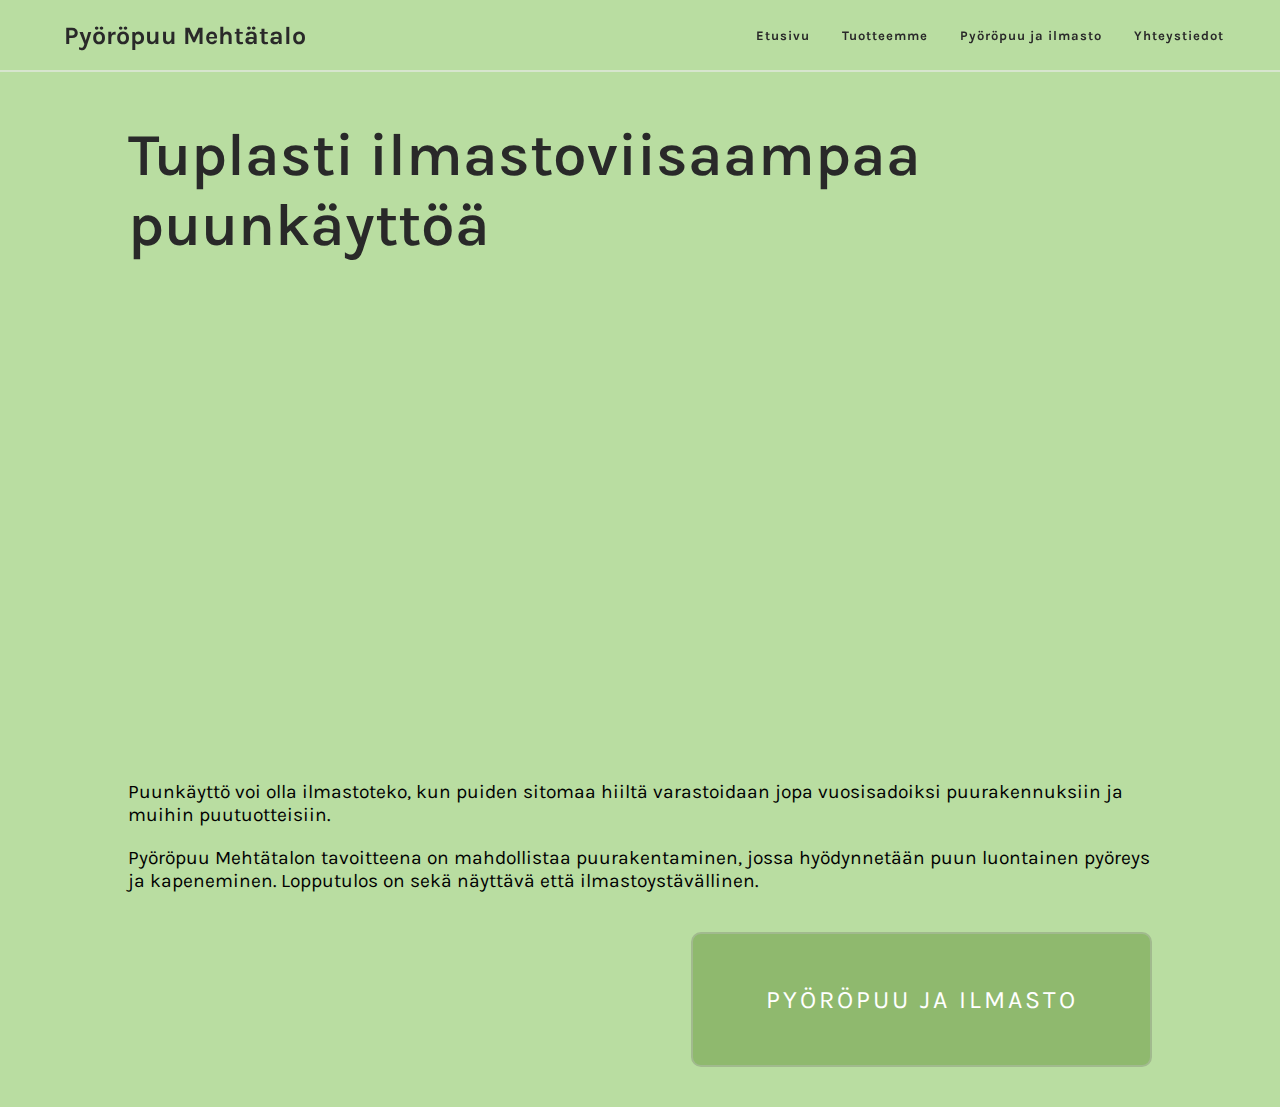
==== index/index.html @ a6a55078 "Add files via upload" ====
<!DOCTYPE html>
<html lang="en">
<head>
    <link rel="stylesheet" href="index.css">
    <meta charset="UTF-8">
    <meta name="viewport" content="width=device-width, initial-scale=1.0, minimum-scale=1">
    <title>Laurin Ysitys :)</title>
    <link rel="stylesheet" href="index.css">

    <link rel="preconnect" href="https://fonts.googleapis.com">
    <link rel="preconnect" href="https://fonts.gstatic.com" crossorigin>
    <link href="https://fonts.googleapis.com/css2?family=Alfa+Slab+One&display=swap" rel="stylesheet">
    <link href="https://fonts.googleapis.com/css2?family=Alfa+Slab+One&family=Karla:ital,wght@0,200..800;1,200..800&family=Noticia+Text:ital,wght@0,400;0,700;1,400;1,700&family=Roboto:ital,wght@0,100;0,300;0,400;0,500;0,700;0,900;1,100;1,300;1,400;1,500;1,700;1,900&display=swap" rel="stylesheet">
    
    <link rel="stylesheet" href="https://cdnjs.cloudflare.com/ajax/libs/font-awesome/6.5.1/css/all.min.css" integrity="sha512-DTOQO9RWCH3ppGqcWaEA1BIZOC6xxalwEsw9c2QQeAIftl+Vegovlnee1c9QX4TctnWMn13TZye+giMm8e2LwA==" crossorigin="anonymous" referrerpolicy="no-referrer" />
    <link rel="stylesheet" href="/global/navBar.css">
</head>
<body>

    <nav class="navbar">
        <div class="navbar-container">
            <a href="/index/index.html" class="navbar__logo">
                <h2 id="navbarLogo">Pyöröpuu Mehtätalo</h2>
            </a>
            <div class="navbar__toggle" id="mobile-menu">
                <span class="bar"></span>
                <span class="bar"></span>
                <span class="bar"></span>
            </div>
            <ul class="navbar__menu">
                <!--<li class="navbar__item">

                    <a href="" class="navbar__links">
                        Etusivu
                    </a>
                </li>
                <li class="navbar__item">
                    <a href="" class="navbar__links">
                        Tietoa Meistä
                    </a>
                </li>
                <li class="navbar__item">
                    <a href="" class="navbar__links">
                        Tuotteet
                    </a>
                </li>-->
                <li class="navbar__item">
                    <div class="navbarText">
                        <a href="/index/index.html" class="navbar__links">
                            Etusivu
                        </a>
                    </div>
                </li>
                <li class="navbar__item">
                    <div class="navbarText">
                        <a href="/Tuotteet/tuotteet.html" class="navbar__links">
                            Tuotteemme
                        </a>
                    </div>
                </li>
                <li class="navbar__item">
                    <div class="navbarText">
                        <a href="/pyöröpuu ja ilmasto/pi.html" class="navbar__links">
                            Pyöröpuu ja ilmasto
                        </a>
                    </div>
                </li>
                <li class="navbar__item">
                    <div class="navbarText">
                        <a href="/yhteystiedot/yhteystiedot.html" class="navbar__links">
                            Yhteystiedot
                        </a>
                    </div>
                </li>
                <!--<li class="navbar__btn">
                    <a href="/" class="button">
                        Kirjaudu
                    </a>
                </li>-->
                <div class="overlay"></div>
            </ul>
        </div>
    </nav>

    <!-- <div class="fillerImg">
        <div class="fillerImgCont">
            <div class="fillerImgTxt">
                <h1>MORO KAIKKI</h1>
                <p>Lorem ipsum dolor sit amet, consectetur adipisicing elit. Omnis nemo explicabo labore minima ducimus blanditiis</p>
            </div>
        </div>
    </div> -->
    
    <!-- <div class="first">
        <div class="firstCont">
            
            <div class="text">
                <div class="textCont">
                    <h1 class="hidden">
                        Tuplasti ilmastoviisaampaa 
                        puunkäyttöä 
                    </h1>  
                    <p>Puunkäyttö voi olla ilmastoteko, kun puiden sitomaa hiiltä varastoidaan jopa vuosisadoiksi puurakennuksiin ja muihin puutuotteisiin.</p>  
                    <p>Pyöröpuu Mehtätalon tavoitteena on mahdollistaa puurakentaminen, jossa hyödynnetään puun luontainen pyöreys ja kapeneminen. Lopputulos on sekä näyttävä että ilmastoystävällinen. </p>
                    <a href="/Tuotteet/tuotteet.html"><button class="btn1 hidden">Tuotteet</button></a>
                    <a href="/pyöröpuu ja ilmasto/pi.html"><button class="btn2">Pyöröpuu ja ilmasto</button></a>
                </div>
            </div>
            <div class="img">
                <div class="roundCorners">
                    <img src="/pictures/pelkkahirsi2.jpg" alt="">
                </div>
            </div>
        </div>
    </div> -->

    <div class="second">
        <div class="secondCont">
            <h1>Tuplasti ilmastoviisaampaa puunkäyttöä </h1>
            <div class="img">
                <img src="/pictures/AutotalliValmis.jpg" alt="">
            </div>
            <div class="sectionCont">
                <div class="box">
                    <p>Puunkäyttö voi olla ilmastoteko, kun puiden sitomaa hiiltä varastoidaan jopa vuosisadoiksi puurakennuksiin ja muihin puutuotteisiin.</p>  
                    <p>Pyöröpuu Mehtätalon tavoitteena on mahdollistaa puurakentaminen, jossa hyödynnetään puun luontainen pyöreys ja kapeneminen. Lopputulos on sekä näyttävä että ilmastoystävällinen. </p>
                </div>
                <a href="/Tuotteet/tuotteet.html" class="secondLink1"><button class="btn1 hidden">Tuotteet</button></a>
                <a href="/pyöröpuu ja ilmasto/pi.html"><button class="btn2">Pyöröpuu ja ilmasto</button></a>
            </div>
        </div>
    </div>

    <!-- <div class="imgs">
        <div class="img1">
            <div style="background-image: url(/pictures/pelkkahirsi2.jpg);" ></div>
        </div>
        <div class="img2">
            <div style="background-image: url(/pictures/pelkkahirsi2.jpg);"></div>
        </div>
        <div class="img3">
            <div style="background-image: url(/pictures/pelkkahirsi2.jpg);"></div>
        </div>
    </div> -->

    <!-- <div class="space">
        <div class="spaceCont">
            <div class="texts">
                <h3 class="hidden">Pyöröpuu Mehtätalon tavoitteena on mahdollistaa puurakentaminen, jossa hyödynnetään puun luontainen pyöreys ja kapeneminen. 
                    <br>
                    <br>
                    Lopputulos on sekä näyttävä että ilmastoystävällinen. 
                </h3>
                <a href="/pyöröpuu ja ilmasto/pi.html"><button class="spaceBtn">Katso lisää</button></a>
            </div>
        </div>
    </div> -->

    <!-- <div class="items">
        <div class="itemsCont">
            <div class="row">
                <div class="item hidden">
                    <a href="/">
                        <i class="fa-solid fa-tree"></i>
                    </a>
                    <h3>Puunkaato</h3>
                    <p>Tavallisesti puu kaadetaan lahovian, harvennustarpeen tai varjostuksen takia, mutta joskus kaunis piha vaatii raivaamista myös esteettisistä syistä</p>
                    <a href="/">
                        <p>Lue Lisää</p>
                    </a>
                </div>
                <div class="item hidden">
                    <a href="/">
                        <i class="fa-solid fa-tree"></i>
                    </a>
                    <h3>Puunkaato</h3>
                    <p>Tavallisesti puu kaadetaan lahovian, harvennustarpeen tai varjostuksen takia, mutta joskus kaunis piha vaatii raivaamista myös esteettisistä syistä</p>
                    <a href="/">
                        <p>Lue Lisää</p>
                    </a>
                </div>
                <div class="item hidden">
                    <a href="/">
                        <i class="fa-solid fa-tree"></i>
                    </a>
                    <h3>Puunkaato</h3>
                    <p>Tavallisesti puu kaadetaan lahovian, harvennustarpeen tai varjostuksen takia, mutta joskus kaunis piha vaatii raivaamista myös esteettisistä syistä</p>
                    <a href="/">
                        <p>Lue Lisää</p>
                    </a>
                </div>
            </div>
            <div class="row">
                <div class="item hidden">
                    <a href="/">
                        <i class="fa-solid fa-tree"></i>
                    </a>
                    <h3>Puunkaato</h3>
                    <p>Tavallisesti puu kaadetaan lahovian, harvennustarpeen tai varjostuksen takia, mutta joskus kaunis piha vaatii raivaamista myös esteettisistä syistä</p>
                    <a href="/">
                        <p>Lue Lisää</p>
                    </a>
                </div>
                <div class="item hidden">
                    <a href="/">
                        <i class="fa-solid fa-tree"></i>
                    </a>
                    <h3>Puunkaato</h3>
                    <p>Tavallisesti puu kaadetaan lahovian, harvennustarpeen tai varjostuksen takia, mutta joskus kaunis piha vaatii raivaamista myös esteettisistä syistä</p>
                    <a href="/">
                        <p>Lue Lisää</p>
                    </a>
                </div>
                <div class="item hidden">
                    <a href="/">
                        <i class="fa-solid fa-tree"></i>
                    </a>
                    <h3>Puunkaato</h3>
                    <p>Tavallisesti puu kaadetaan lahovian, harvennustarpeen tai varjostuksen takia, mutta joskus kaunis piha vaatii raivaamista myös esteettisistä syistä</p>
                    <a href="/">
                        <p>Lue Lisää</p>
                    </a>
                </div>
            </div>
        </div>
    </div>

 <div class="items">
        <div class="item hidden">
            <div class="itemImg">
                <img src="pictures/Vuori.jpg" alt="pic">
            </div>
            <div class="itemText">
                <h2>Item</h2>
                <p>Lorem ipsum dolor sit amet consectetur, adipisicing elit. Porro delectus voluptas, recusandae beatae sit cupiditate vero accusantium laboriosam, soluta repudiandae consectetur consequatur laudantium. Voluptate quaerat reiciendis maiores placeat, repellendus cum.</p>
            </div>
        </div>
        <div class="item hidden">
            <div class="itemText">
                <h2>Item</h2>
                <p>Lorem ipsum dolor sit amet consectetur, adipisicing elit. Porro delectus voluptas, recusandae beatae sit cupiditate vero accusantium laboriosam, soluta repudiandae consectetur consequatur laudantium. Voluptate quaerat reiciendis maiores placeat, repellendus cum.</p>
            </div>
            <div class="itemImg">
                <img src="pictures/Vuori.jpg" alt="pic">
            </div>
        </div>
    </div>

    <div class="slides">
        <div class="slidesCont">
            <div class="slide1">
                <div class="slideCont">
                    <div class="slideImg">
                        <img src="/pictures/metsurikuva.jpg" alt="">
                    </div>
                    <div class="slideText">
                        <h1>Luonnollisesti asiantuntevaa metsäpalvelua</h1>
                        <p>Puistometsäpalvelu Oldenburg Oy on vuonna 1994 perustettu pääkaupunkiseudulla ja Etelä-Suomen alueella toimiva yritys, joka hallitsee luonnonhoidon kaikki osa-alueet ilman konsultin tai toteuttajan välisiä katkoksia. Henkilöstöltämme löytyy laajaa asiantuntemusta niin puuston kuin laitteistonkin suhteen, ja teemme työmme tehokkaasti, ammattitaitoisesti ja luontoarvoja kunnioittaen. Tavoitteenamme on, että luonnon vaatiessa hoitoa olemme mukana on jo arviointi- ja suunnitteluvaiheessa.</p>
                        <br>
                        <p>Puistometsäpalvelu Oldenburg Oy on palkittu keväällä 2017 Einarin palkinnolla, jonka Ponsse Oyj:n perustajan mukaan nimetty Einari Vidgrénin säätiö jakaa vuosittain pitkäjänteisestä ja ammattitaitoisesta työstä vaativalla puunkorjuualalla.</p>
                    </div>
                </div>
            </div>
            <div class="slide2">
                <div class="slideCont">
                    <div class="slideText">
                        <h1>Puunkaato, tonttihakkuu ja metsuripalvelut</h1>
                        <p>Palveluihimme kuuluu turvallinen ja ammattitaitoinen puunkaato, tonttihakkuut sekä muut yleiset metsuripalvelut yksityisille kotitalouksille, yrityksille, yhteisöille sekä kunnille. Pitkän linjan asiantuntemuksella sekä pihapuiden kaato että puuston hoito onnistuvat takuuvarmasti.</p>
                        <br>
                        <p>Tarjoamme asiantuntevaa palvelua metsänomistajille ja osaamme neuvoa, kuinka metsistä tulisi huolehtia tuottavuuden parantamiseksi. Vastaamme myös puistometsien ja viheralueiden hoidosta maisemanäkökohdat ja viihtyvyyden huomioon ottaen.</p>
                        <br>
                        <p>Koulutus, kokemus, monipuolinen ammattitaito ja luova näkemys ovat kauniista piha- ja puistoympäristöstä huolehtimisen avaimia. Laadukas lopputulos syntyy vuosien kokemuksella ja tehokkaalla kalustolla, johon kuuluvat nykyaikaiset kotimaiset kuorma-autot ja metsäkoneet.</p>
                    </div>
                    <div class="slideImg">
                        <img src="/pictures/metsurikuva.jpg" alt="">
                    </div>
                </div>
            </div>
            <div class="slide3">
                <div class="slideCont">
                    <div class="slideImg">
                        <img src="/pictures/metsurikuva.jpg" alt="">
                    </div>
                    <div class="slideText">
                        <h1>Joustavasti asiakkaan ehdoilla</h1>
                        <p>Etenemme työssämme ilmaisesta alkuarvioinnista aina kohteen siivoamiseen asti asiakkaan aikataulun mukaisesti, jotta palvelu on tasoltaan ja lopputulokseltaan asiakkaan tavoitteita ja toiveita vastaavaa. Voit olla huoletta, sillä yrityksemme kattavat vakuutukset turvaavat työntekijän lisäksi myös asiakkaan ja tämän omaisuuden. Kannamme vastuumme tilaajaa, luontoa ja yhteiskuntaa kohtaan, mikä merkitsee turvallista yhteistyötä ympäristön parhaaksi.</p>
                    </div>                 
                </div>
            </div>
        </div>
    </div>


    Footer
    <div class="footer__container">
        <div class="footer__links">
            <div class="footer__link--wrapper">
                <div class="footer__link--items">
                    <h2>About us</h2>
                    <a href="/">How it works</a>
                    <a href="/">Testimonials</a>
                    <a href="/">Careers</a>
                    <a href="/">Investments</a>
                    <a href="/">Terms of service</a>
                </div>
            </div>
            <div class="footer__link--wrapper">
                <div class="footer__link--items">
                    <h2>Contact Us</h2>
                    <a href="/">Contact</a>
                    <a href="/">Support</a>
                    <a href="/">Destinations</a>
                    <a href="/">Sponsorships</a>
                </div>
            </div>
            <div class="footer__link--wrapper">    
                <div class="footer__link--items">
                    <h2>Videos</h2>
                    <a href="/">Submit Video</a>
                    <a href="/">Ambassadors</a>
                    <a href="/">Agency</a>
                    <a href="/">Influencer</a>
                </div>
            </div>
            <div class="footer__link--wrapper">
                <div class="footer__link--items">
                    <h2>Social Media</h2>
                    <a href="/">Instagram</a>
                    <a href="/">Facebook</a>
                    <a href="/">Youtube</a>
                    <a href="/">Twitter</a>
                </div>
            </div>
        </div>
        <div class="social__media">
            <div class="social__media--wrap">
                <div class="footer__logo">
                    <a href="/" id="footer__logo">
                        <img id="footer__logo--image" src="/pictures/Nimetön.png" alt="svg logo :)">
                    </a>
                </div>
                <p class="website__rights">© Lieska NY 2023. All rights reserved</p>
                <div class="social__icons">
                    <a href="/" class="social__icon--link" target="_blank">
                        <i class="fab fa-facebook"></i>
                    </a>
                    <a href="/" class="social__icon--link" target="_blank">
                        <i class="fab fa-twitter"></i>
                    </a>
                    <a href="/" class="social__icon--link" target="_blank">
                        <i class="fab fa-instagram"></i>
                    </a>
                    <a href="/" class="social__icon--link" target="_blank">
                        <i class="fab fa-youtube"></i>
                    </a>
                </div>
            </div>
        </div>
    </div> -->

    <script src="index.js"></script>
</body>
</html>
---- index/index.css ----
*{
    box-sizing: border-box;
    margin: 0;
    padding: 0;
    font-family: 'open sans', Helvetica, Arial, sans-serif;

    overflow-y:initial;
}

/* https://coolors.co/272727-4c404f-9bc995-157a6e-57c4e5 */

/* https://coolors.co/272727-eb5e28-53dd6c-ffffff-57c4e5 parempi*/

/* https://coolors.co/323b2d-80986c-a1ba8e-e1e1e1-ffffff nykyinen */

/*kopioi metsuri nettisivu !!!!!!!!!!!!!!!!!!! */

/*#region HIDDEN AND SHOW  */

.hidden{
    opacity: 0;
    transform: translateX(-10%);
    filter: blur(5px);
    transition: opacity 0.3s, transform 0.3s, filter 0.5s;
}
.show{
    opacity: 1;
    transform: translateX(0px);
    filter: blur(0px);
}
/* #endregion */

body{
    overflow-x: hidden;
    overflow-x: clip !important;    
    background-color: #b9dda1;
}

.overlay{
    width: 100vw;
    height: 100%;
    position: absolute;
    z-index: 100;
    background-color: #000000;
    color: #333333;
    top: 0;
    left: -100vw;
    opacity: 0;
    visibility: hidden;
    transition: all 1s ease;
    display: flex;

    padding-top: 200px;

    cursor: pointer;

    display: none;
}

.overlay-is-active{
    opacity: 0.3;
    visibility: visible;

    display: block;
}


/*#region FIRST*/	

.first{
    z-index: 1;
    background-color: #eeeeee;
}

.firstCont{


    margin-top: 70px;
    display: flex;
    height: calc(100vh - 70px);
}

/* .firstCont::after{
    content: "";
    width:80vw;
    height: 70vh;
    border-bottom-right-radius: 50% 100%;
    background-color: #e8e8e8;
    position: absolute;
    z-index: 1;
    background-image: url("/pictures/GIMPtree.png");
    background-repeat: repeat;
    background-size: 130px;
} */

.firstCont .text{
    display: flex;
    z-index: 2;
    width: 50%;
    height: 100%;
    max-width: 60%;
    padding-right:  50px;
}

.textCont{
    width: fit-content; 
    height: fit-content;
    margin: auto;
    max-width: 90%;
}

.textCont h1{

    font-weight: 600;
    font-style: normal;
    font-size: 45px;

    text-decoration: none;

    font-family: "Karla", serif;


    color: #292929;
}

.textCont p{
    max-width: 530px;
    color: #000000;
    text-align: left;
    margin: 20px 0;
    line-height: 23px;
    font-family: "Karla", serif;

    font-size: large;
}

.img{
    width: 50%;
    display: flex;
    z-index: 3;
    margin: auto 0;
    margin-right: 20px;
}

.roundCorners{
    width: 90%;
    margin:  auto;
    border-radius: 10px;
    overflow: hidden;
}

.img img{
    width: 100%;
}

.firstCont .text .textCont button{  
    width: 240px;
    border-radius: 100px;
    font-size: 10px;
    font-weight: bold;
    letter-spacing: 1px;
    text-transform: uppercase;
    display: inline-block;
    text-decoration: none;
    margin: 20px 5px;
    transition: all 0.2s ease;
}

.firstCont .text .textCont button:hover{
    transform: translateY(-10px);
}

.btn1{
    background-color: #a1ba8e;
    color: #ffffff;
    border: transparent;
    padding: 14px 26px;
    border-radius: 40px;
}

.btn2{
    background-color: transparent;
    color: #80986c;
    border: #a1ba8e solid 2px;
    padding: 14px 26px;
    border-radius: 40px;
    margin-top: 20px;
}

.secondCont{
    height: fit-content;
    width: 100%;
}

.secondImgs{
    display: flex;
    height: 140vh;
    margin-bottom: 100px;
    position: relative;
}

.secondImg1, .secondImg2, .secondImg3{
    width: 40%;
    height: 70%;
    background-size: 10;
    background-position: center center;
    position: absolute;
    top: 40%;
}

.secondImg1{
    background-image: url("/pictures/pitkospuu2.jpg");
    transform: translateY(-50%);
    left: 10%;
}

.secondImg2{
    background-image: url("/pictures/pitkospuu4.jpg");
    left: 50%;
    transform: translate( -50%, -50%);
    z-index: 3;
}

.secondImg3{
    background-image: url("/pictures/tuppilauta35mm.jpg");
    transform: translateY(-50%);
    right: 10%;
}



@media(max-width:1200px){
    .textCont h1{
        font-size: 55px;
    }
}

@media (max-width: 960px) {

    .first{
        margin-top: 70px;
    }

    .firstCont{
        height: calc(100vh-70px);
        background-position-y: 50% 0%;
        background-position-x: auto;
        margin-top: 0;
    }

    .firstCont .text .textCont{
    }

    .textCont h1{
        font-size: 50px;
    }
}

@media (max-width: 1100px){

    .firstCont .text{
        text-align: center;
    }
    .textCont h1{
        font-size: 40px;
    }

    .text p{
        text-align: center;
        margin: 20px auto;
    }

    .firstCont{
        flex-direction: column;
    }

    
    .firstCont .text{
        padding: 0px 10px;
        margin: 3vw;
        width: 100%;
        height: fit-content;
        text-align: center;
        margin-bottom: 40px;
        max-width: 100%;
    }

    .img{
        width: 100%;
    }

    .roundCorners{
        width: 70%;
        margin: auto;
    }

    .textCont{
        margin: 0;
    }
    
    .textCont h1{
        font-size: 60px;
        margin-bottom: 10px;
        margin-top: 20px;
        line-height: 60px;
    }
    
    .firstCont .text .textCont p{
        font-size: 15px;
        text-align: center;
        line-height: 25px;
    }
}

@media (max-width: 700px){
    .firstCont .text .textCont p{
        font-size: 16px;
        overflow-wrap: normal;
    }
    .firstCont .text {padding: 0px 20px;}



}

@media (max-width: 620px){
    .firstCont{
        flex-direction: column;
    }

    .firstCont::after{
        border-radius: 0;
        width: 100vw;
        height: 100%;
    }
    
    .firstCont .text{
        padding: 0px 10px;
        margin: 3vw;
        width: 100%;
        height: fit-content;
        text-align: center;
    }

    .img{
        width: 100%;
    }

    .textCont{
        margin: 0;
    }
    
    .textCont h1{
        font-size: 40px;
        margin-bottom: 10px;
        margin-top: 20px;
    }
    
    .firstCont .text .textCont p{
        font-size: 15px;
        text-align: center;
    }
}

@media (max-width: 440px){
    .textCont h1{
        font-size: 40px;
        word-wrap: break-word;
    }
}

/* @media (min-width: 1330px){
    .firstCont .text{
        padding-left: 20%;
    }
} */

/*#endregion*/

.second{
    margin-top: 120px;
}

.secondCont{
    width: 80%;
    margin: auto;
}


.secondCont h1{
    font-weight: 600;
    font-style: normal;
    font-size: 60px;

    text-decoration: none;

    font-family: "Karla", serif;

    color: #292929;

    margin: 30px 0;
}

.img img{
    display: none;
}

.img{
    background-image:  url("/pictures/AutotalliValmis.jpg");
    width: 100%;
    height: 50vh;
    background-size: cover;
    background-position: 50% 60%;
    border-radius: 10px;
}
    
.sectionCont{
    display: flex;
    align-items: center;
    justify-content: space-between;

    margin: 20px 0;
}

.sectionCont .btn1, .sectionCont .btn2{
    width: 100%;
    height: 15vh;
    border-radius: 10px;
    font-family: "Karla", serif;

    font-size: 25px;

    letter-spacing: 3px;

    text-transform: uppercase;

    cursor: pointer;

    max-width: inherit;

    margin: 0;
}

.sectionCont .btn2, .sectionCont .btn1{
    color: #fff;
    background-color: #8fb96e;
}

.sectionCont a{
    width: 100%;
    max-width: 600px;
    margin: 40px unset;
}

.secondLink1{
    margin-right: 30px;
}

.box{
    min-width: 600px;
}

.box p{
    max-width: 530px;
    color: #000000;
    text-align: left;
    margin: 20px 0;
    line-height: 23px;
    font-family: "Karla", serif;

    font-size: larger;
}

@media screen and (max-width: 1380px){
    .sectionCont{
        flex-wrap: wrap;
        justify-content: space-between;
    }

    .sectionCont .btn1, .sectionCont .btn2{
        width: 100%;
    }

    .box{
        width: 100%;
        justify-content: center;
    }

    .box p{
        width: 80vw;
        max-width: none;
    }

    .sectionCont a{
        margin: 20px 0;
        width: 45%;
    }

    .sectionCont {
        text-align: center;
    }
}

@media (max-width: 700px){
    .sectionCont{
        flex-wrap: wrap;
        justify-content: space-around;
    }

    .box{
        width: 100%;
        justify-content: center;
    }

    .box p{
        width: 80vw;
        max-width: none;
    }

    .sectionCont a{
        width: 100%;
    }

    .sectionCont {
        text-align: center;
    }
}

@media (max-width: 520px){
    .secondCont h1{
        font-size: 30px;
    }
}

/* #region FILLERIMG */

.fillerImg{
    position: fixed;
    z-index: -1;
    width: 100%;
    height: 100vh;
    display: flex;
}

.fillerImgCont{
    background-image: url(/pictures/AutotalliValmis.jpg);
    background-size: cover;
    height: 100%;
    width: 100%;
    background-position: 50% 100%;
}

.fillerImgTxt{
    position: absolute;
    display: flex;
    flex-direction: column;
    top: 50%;
    left: 50%;
    transform: translate(-50%, -50%);

}

.fillerImgTxt h1{
    font-size: 70px;

    text-align: center;

    font-family: 'roboto', Helvetica, Arial, sans-serif;
    font-weight: 500;
    font-style: bold;
    margin-bottom: 15px;
    margin-top: 40px;


    color: #a1ba8e;

    text-shadow: 0px 0px 10px #000000;

}

.fillerImgTxt p{
    font-size: large;
    color: #000;
    text-shadow: 0px 0px 10px #000000;

    border: #a1ba8e 3px solid;
    border-radius: 20px;
    margin: 20px;
    padding: 20px;
    box-shadow: #aeaeae 0 0 8px;
    background-image: linear-gradient(to right bottom, #fff 0%, #ffffff 100%);
}

/* #endregion */

/* #region SPACEEE */

.space{
    height: calc(100vh - 70px);
    display: flex;

    background-color: #a1ba8e;
}

.spaceCont{
    display: flex;
    align-items: center;
    text-align: center;
    margin: 0 10rem;
}

.spaceCont h3{
    font-family: "Karla", serif;
    font-weight: lighter;
    font-style: bold;


    color: #ffffff;

    font-size: 1.7em;
    margin-block-start: 1em;
    margin-block-end: 1em;
    margin-inline-start: 0px;
    margin-inline-end: 0px;
}

.spaceBtn{
    background-color: #ffffff;
    color: #80986c;
    border: transparent;
    padding: 10px 20px;
    border-radius: 40px;
    cursor: pointer;
}

.spaceBtn:hover{
    transform: translateY(-10px);
    transition: 0.2s ease;
}

@media (max-width: 650px){
  
}

@media (max-width: 450px){
    .spaceCont{margin: 0 1.75rem;}
}

@media (max-width: 350px){
    .spaceCont{margin: 0 0.25rem;}
}


/* #endregion */

/* #region ITEMS */

.items{
    height: fit-content;
}

.itemsCont{
    display: block;
    justify-content: space-between;
    margin: auto;
    width: 90%;
}

.row{
    display: flex;
}

.item{
    margin: 40px;
    height: 320px;
    text-align: center;
    border-radius: 49px;
    background: #ffffff;
    
    transition: all 0.3s ease;
}

.item:hover{
    box-shadow:  6px 6px 2px #b3b3b3,
                -6px -6px 10px #ebebeb;
    transition: 0.3s ease;
}

.item i{
    font-size: 50px;
    margin-top: 30px;
    color: #80986c;
}

.item h3{
    margin: 20px 0;
}

.item p{
    padding: 0 20px;
}

@media (max-width: 1000px){

    .item{
        margin-left: 15px;
        margin-right: 15px;
        margin-top: 40px;
        margin-bottom: 40px;
    }

    .item i{
        margin-top: 10px;
    }

    .item h3{
        margin: 10px 0;
    }

    .item p{
        padding: 0 10px;
    }
}

@media (max-width: 800px){

    .row{
        display: block;
    }

    .item{
        width: 100%;
        height: 300px;
        margin: auto;
        margin-bottom: 30px;
        margin-top: 30px;
    }

    .item i{
        margin-top: 20px;
        font-size: 70px;
    }

    .item h3{
        margin-bottom: 20px;
        font-size: 30px;
    }

    .item p{
        padding: 0 10px;
        margin: 10px 0;
    }
}

/* #endregion */


/*#region  FAKE ITEMS */


/* .item{
    display: flex;
    height: 220px;
    justify-content: center;
    align-items: center;
}

.itemImg{
    width: 50%;
    margin: 0 40px;
    text-align: center;
    height: inherit;
    display: flex;
    align-items: center;
}

.itemImg img{
    border-radius: 10px;
    display: block;
    width: 100%;
    margin: auto;
}

.itemText{
    width: 50%;
    margin: 0 40px;
}

.itemText h2{
    font-family: "Alfa Slab One", serif;
    font-weight: 400;
    font-style: normal;
    font-size: 25px;
}



@media (max-width: 700px){
    .itemImg img{
        margin: 0 0;
        margin: auto;
        padding: 0;
    }

    .itemText p{
        font-size: 2%;
    }

    .itemText{
        margin: 0 10px;
    }
} */


/*#endregion*/

/* #region SLIDES   */

.slide1{
    background-color: #323b2d;
}

.slide2{
    background-color: #80986c;
}

.slide3{
    background-color: #a1ba8e;
}

.slide1, .slide2, .slide3{
    height: fit-content;
}

.slideCont{
    display: flex;
    height: inherit;
    width: 80%;
    margin: auto;
}

.slideText{
    width: 40%;
    color: #ffffff;
    margin: 60px;
}

.slideText h1{

    font-family: 'roboto', Helvetica, Arial, sans-serif;
    font-weight: lighter;

    margin-bottom: 10px;
}

.slideText p{
    font-weight: light;
    font-size: small;

}

.slideImg{
    width: 50%;
    margin: 20px 40px;
    display: flex;
    align-items: center;
}

.slideImg img{
    width: 90%;
}

@media (max-width: 1000px){
    .slideImg img{
        width: 100%;
    }

    .slideImg{
        margin: 20px auto;
    }

    .slideText{
        margin: 60px auto;
    }
}

@media (max-width: 720px){
    .slideImg{
        visibility: hidden;
        position: absolute;
    }

    .slideText{
        width: 70%;
    }
}


/* #endregion */


/* #region Footer */
.footer__container {
    background-color: #ffffff;
    padding-right: 5rem 0;
    display: flex;
    flex-direction: column;
    justify-content: center;
    align-items: center;
    width: 100%;
}

#footer__logo {
    display: flex;
    justify-content: center;
    color: #fff;
    cursor: pointer;
    text-decoration: none;
    font-size: 2rem;
    margin: 40px 0;
}

#footer__logo--image {
    width: 20%;
}

.footer__links {
    display: flex;
    flex-wrap: wrap;
    justify-content: center;
}

.footer__link--wrapper {
    display: flex;
    margin: 5px;
    width: 156px;
}

.footer__link--items {
    display: flex;
    flex-direction: column;
    align-items: flex-start;
    margin: 16px;
    text-align: left;
    width: 160px;
    box-sizing: border-box;
}
.footer__link--items h2 {
    margin-bottom: 16px;
}

.footer__link--items > h2 {
    color: #80986c;
    font-family: 'roboto', Helvetica, Arial, sans-serif;
    font-weight: normal;
}

.footer__link--items a {
    color: #323b2d;
    text-decoration: none;
    margin-bottom: 0.5rem;
}

.footer__link--items a:hover {
    color: #b9b9b9;
    transition: 0.3s ease-out;
}

/*Social Icons*/

.social__icon--link {
    color: #000000;
    font-size: 24px;
}

.social__media {
    max-width: 1000px;
    width: 100%;
    justify-content: center;
}

.social__media--wrap {
    display: flex;
    justify-content: center;
    align-items: center;
    width: 90%;
    max-width: 1000px;
    margin: 40px auto 0 auto;
    flex-wrap: wrap;
}

.social__icons {
    display: flex;
    justify-content: space-between;
    align-items: center;
    width: 240px;
    padding-bottom: 10px;
}

.social__logo {
    color: #fff;
    justify-self: flex-start;
    margin-left: 20px;
    cursor: pointer;
    text-decoration: none;
    font-size: 2rem;
    display: flex;
    align-items: center;
    margin-bottom: 16px;
}

.website__rights {
    color: #000000;
    padding: 0 40px;
}

@media screen and (max-width: 820px) {
    .footer__links {
        padding-top: 2rem;
    }

    #footer__logo {
        margin-bottom: 2rem;
    }

    .website__rights {
        margin-bottom: 2rem;
    }

    .footer__link--wrapper {
        flex-direction: column;
    }

    .social__media--wrap {
        flex-direction: column;
    }
}

@media screen and (max-width: 480px){
    .footer__link--items {
        margin: 0;
        padding-right: 10px;
        width: 100%;

    }
}

/*#endregion*/
---- index/index.css ----
*{
    box-sizing: border-box;
    margin: 0;
    padding: 0;
    font-family: 'open sans', Helvetica, Arial, sans-serif;

    overflow-y:initial;
}

/* https://coolors.co/272727-4c404f-9bc995-157a6e-57c4e5 */

/* https://coolors.co/272727-eb5e28-53dd6c-ffffff-57c4e5 parempi*/

/* https://coolors.co/323b2d-80986c-a1ba8e-e1e1e1-ffffff nykyinen */

/*kopioi metsuri nettisivu !!!!!!!!!!!!!!!!!!! */

/*#region HIDDEN AND SHOW  */

.hidden{
    opacity: 0;
    transform: translateX(-10%);
    filter: blur(5px);
    transition: opacity 0.3s, transform 0.3s, filter 0.5s;
}
.show{
    opacity: 1;
    transform: translateX(0px);
    filter: blur(0px);
}
/* #endregion */

body{
    overflow-x: hidden;
    overflow-x: clip !important;    
    background-color: #b9dda1;
}

.overlay{
    width: 100vw;
    height: 100%;
    position: absolute;
    z-index: 100;
    background-color: #000000;
    color: #333333;
    top: 0;
    left: -100vw;
    opacity: 0;
    visibility: hidden;
    transition: all 1s ease;
    display: flex;

    padding-top: 200px;

    cursor: pointer;

    display: none;
}

.overlay-is-active{
    opacity: 0.3;
    visibility: visible;

    display: block;
}


/*#region FIRST*/	

.first{
    z-index: 1;
    background-color: #eeeeee;
}

.firstCont{


    margin-top: 70px;
    display: flex;
    height: calc(100vh - 70px);
}

/* .firstCont::after{
    content: "";
    width:80vw;
    height: 70vh;
    border-bottom-right-radius: 50% 100%;
    background-color: #e8e8e8;
    position: absolute;
    z-index: 1;
    background-image: url("/pictures/GIMPtree.png");
    background-repeat: repeat;
    background-size: 130px;
} */

.firstCont .text{
    display: flex;
    z-index: 2;
    width: 50%;
    height: 100%;
    max-width: 60%;
    padding-right:  50px;
}

.textCont{
    width: fit-content; 
    height: fit-content;
    margin: auto;
    max-width: 90%;
}

.textCont h1{

    font-weight: 600;
    font-style: normal;
    font-size: 45px;

    text-decoration: none;

    font-family: "Karla", serif;


    color: #292929;
}

.textCont p{
    max-width: 530px;
    color: #000000;
    text-align: left;
    margin: 20px 0;
    line-height: 23px;
    font-family: "Karla", serif;

    font-size: large;
}

.img{
    width: 50%;
    display: flex;
    z-index: 3;
    margin: auto 0;
    margin-right: 20px;
}

.roundCorners{
    width: 90%;
    margin:  auto;
    border-radius: 10px;
    overflow: hidden;
}

.img img{
    width: 100%;
}

.firstCont .text .textCont button{  
    width: 240px;
    border-radius: 100px;
    font-size: 10px;
    font-weight: bold;
    letter-spacing: 1px;
    text-transform: uppercase;
    display: inline-block;
    text-decoration: none;
    margin: 20px 5px;
    transition: all 0.2s ease;
}

.firstCont .text .textCont button:hover{
    transform: translateY(-10px);
}

.btn1{
    background-color: #a1ba8e;
    color: #ffffff;
    border: transparent;
    padding: 14px 26px;
    border-radius: 40px;
}

.btn2{
    background-color: transparent;
    color: #80986c;
    border: #a1ba8e solid 2px;
    padding: 14px 26px;
    border-radius: 40px;
    margin-top: 20px;
}

.secondCont{
    height: fit-content;
    width: 100%;
}

.secondImgs{
    display: flex;
    height: 140vh;
    margin-bottom: 100px;
    position: relative;
}

.secondImg1, .secondImg2, .secondImg3{
    width: 40%;
    height: 70%;
    background-size: 10;
    background-position: center center;
    position: absolute;
    top: 40%;
}

.secondImg1{
    background-image: url("/pictures/pitkospuu2.jpg");
    transform: translateY(-50%);
    left: 10%;
}

.secondImg2{
    background-image: url("/pictures/pitkospuu4.jpg");
    left: 50%;
    transform: translate( -50%, -50%);
    z-index: 3;
}

.secondImg3{
    background-image: url("/pictures/tuppilauta35mm.jpg");
    transform: translateY(-50%);
    right: 10%;
}



@media(max-width:1200px){
    .textCont h1{
        font-size: 55px;
    }
}

@media (max-width: 960px) {

    .first{
        margin-top: 70px;
    }

    .firstCont{
        height: calc(100vh-70px);
        background-position-y: 50% 0%;
        background-position-x: auto;
        margin-top: 0;
    }

    .firstCont .text .textCont{
    }

    .textCont h1{
        font-size: 50px;
    }
}

@media (max-width: 1100px){

    .firstCont .text{
        text-align: center;
    }
    .textCont h1{
        font-size: 40px;
    }

    .text p{
        text-align: center;
        margin: 20px auto;
    }

    .firstCont{
        flex-direction: column;
    }

    
    .firstCont .text{
        padding: 0px 10px;
        margin: 3vw;
        width: 100%;
        height: fit-content;
        text-align: center;
        margin-bottom: 40px;
        max-width: 100%;
    }

    .img{
        width: 100%;
    }

    .roundCorners{
        width: 70%;
        margin: auto;
    }

    .textCont{
        margin: 0;
    }
    
    .textCont h1{
        font-size: 60px;
        margin-bottom: 10px;
        margin-top: 20px;
        line-height: 60px;
    }
    
    .firstCont .text .textCont p{
        font-size: 15px;
        text-align: center;
        line-height: 25px;
    }
}

@media (max-width: 700px){
    .firstCont .text .textCont p{
        font-size: 16px;
        overflow-wrap: normal;
    }
    .firstCont .text {padding: 0px 20px;}



}

@media (max-width: 620px){
    .firstCont{
        flex-direction: column;
    }

    .firstCont::after{
        border-radius: 0;
        width: 100vw;
        height: 100%;
    }
    
    .firstCont .text{
        padding: 0px 10px;
        margin: 3vw;
        width: 100%;
        height: fit-content;
        text-align: center;
    }

    .img{
        width: 100%;
    }

    .textCont{
        margin: 0;
    }
    
    .textCont h1{
        font-size: 40px;
        margin-bottom: 10px;
        margin-top: 20px;
    }
    
    .firstCont .text .textCont p{
        font-size: 15px;
        text-align: center;
    }
}

@media (max-width: 440px){
    .textCont h1{
        font-size: 40px;
        word-wrap: break-word;
    }
}

/* @media (min-width: 1330px){
    .firstCont .text{
        padding-left: 20%;
    }
} */

/*#endregion*/

.second{
    margin-top: 120px;
}

.secondCont{
    width: 80%;
    margin: auto;
}


.secondCont h1{
    font-weight: 600;
    font-style: normal;
    font-size: 60px;

    text-decoration: none;

    font-family: "Karla", serif;

    color: #292929;

    margin: 30px 0;
}

.img img{
    display: none;
}

.img{
    background-image:  url("/pictures/AutotalliValmis.jpg");
    width: 100%;
    height: 50vh;
    background-size: cover;
    background-position: 50% 60%;
    border-radius: 10px;
}
    
.sectionCont{
    display: flex;
    align-items: center;
    justify-content: space-between;

    margin: 20px 0;
}

.sectionCont .btn1, .sectionCont .btn2{
    width: 100%;
    height: 15vh;
    border-radius: 10px;
    font-family: "Karla", serif;

    font-size: 25px;

    letter-spacing: 3px;

    text-transform: uppercase;

    cursor: pointer;

    max-width: inherit;

    margin: 0;
}

.sectionCont .btn2, .sectionCont .btn1{
    color: #fff;
    background-color: #8fb96e;
}

.sectionCont a{
    width: 100%;
    max-width: 600px;
    margin: 40px unset;
}

.secondLink1{
    margin-right: 30px;
}

.box{
    min-width: 600px;
}

.box p{
    max-width: 530px;
    color: #000000;
    text-align: left;
    margin: 20px 0;
    line-height: 23px;
    font-family: "Karla", serif;

    font-size: larger;
}

@media screen and (max-width: 1380px){
    .sectionCont{
        flex-wrap: wrap;
        justify-content: space-between;
    }

    .sectionCont .btn1, .sectionCont .btn2{
        width: 100%;
    }

    .box{
        width: 100%;
        justify-content: center;
    }

    .box p{
        width: 80vw;
        max-width: none;
    }

    .sectionCont a{
        margin: 20px 0;
        width: 45%;
    }

    .sectionCont {
        text-align: center;
    }
}

@media (max-width: 700px){
    .sectionCont{
        flex-wrap: wrap;
        justify-content: space-around;
    }

    .box{
        width: 100%;
        justify-content: center;
    }

    .box p{
        width: 80vw;
        max-width: none;
    }

    .sectionCont a{
        width: 100%;
    }

    .sectionCont {
        text-align: center;
    }
}

@media (max-width: 520px){
    .secondCont h1{
        font-size: 30px;
    }
}

/* #region FILLERIMG */

.fillerImg{
    position: fixed;
    z-index: -1;
    width: 100%;
    height: 100vh;
    display: flex;
}

.fillerImgCont{
    background-image: url(/pictures/AutotalliValmis.jpg);
    background-size: cover;
    height: 100%;
    width: 100%;
    background-position: 50% 100%;
}

.fillerImgTxt{
    position: absolute;
    display: flex;
    flex-direction: column;
    top: 50%;
    left: 50%;
    transform: translate(-50%, -50%);

}

.fillerImgTxt h1{
    font-size: 70px;

    text-align: center;

    font-family: 'roboto', Helvetica, Arial, sans-serif;
    font-weight: 500;
    font-style: bold;
    margin-bottom: 15px;
    margin-top: 40px;


    color: #a1ba8e;

    text-shadow: 0px 0px 10px #000000;

}

.fillerImgTxt p{
    font-size: large;
    color: #000;
    text-shadow: 0px 0px 10px #000000;

    border: #a1ba8e 3px solid;
    border-radius: 20px;
    margin: 20px;
    padding: 20px;
    box-shadow: #aeaeae 0 0 8px;
    background-image: linear-gradient(to right bottom, #fff 0%, #ffffff 100%);
}

/* #endregion */

/* #region SPACEEE */

.space{
    height: calc(100vh - 70px);
    display: flex;

    background-color: #a1ba8e;
}

.spaceCont{
    display: flex;
    align-items: center;
    text-align: center;
    margin: 0 10rem;
}

.spaceCont h3{
    font-family: "Karla", serif;
    font-weight: lighter;
    font-style: bold;


    color: #ffffff;

    font-size: 1.7em;
    margin-block-start: 1em;
    margin-block-end: 1em;
    margin-inline-start: 0px;
    margin-inline-end: 0px;
}

.spaceBtn{
    background-color: #ffffff;
    color: #80986c;
    border: transparent;
    padding: 10px 20px;
    border-radius: 40px;
    cursor: pointer;
}

.spaceBtn:hover{
    transform: translateY(-10px);
    transition: 0.2s ease;
}

@media (max-width: 650px){
  
}

@media (max-width: 450px){
    .spaceCont{margin: 0 1.75rem;}
}

@media (max-width: 350px){
    .spaceCont{margin: 0 0.25rem;}
}


/* #endregion */

/* #region ITEMS */

.items{
    height: fit-content;
}

.itemsCont{
    display: block;
    justify-content: space-between;
    margin: auto;
    width: 90%;
}

.row{
    display: flex;
}

.item{
    margin: 40px;
    height: 320px;
    text-align: center;
    border-radius: 49px;
    background: #ffffff;
    
    transition: all 0.3s ease;
}

.item:hover{
    box-shadow:  6px 6px 2px #b3b3b3,
                -6px -6px 10px #ebebeb;
    transition: 0.3s ease;
}

.item i{
    font-size: 50px;
    margin-top: 30px;
    color: #80986c;
}

.item h3{
    margin: 20px 0;
}

.item p{
    padding: 0 20px;
}

@media (max-width: 1000px){

    .item{
        margin-left: 15px;
        margin-right: 15px;
        margin-top: 40px;
        margin-bottom: 40px;
    }

    .item i{
        margin-top: 10px;
    }

    .item h3{
        margin: 10px 0;
    }

    .item p{
        padding: 0 10px;
    }
}

@media (max-width: 800px){

    .row{
        display: block;
    }

    .item{
        width: 100%;
        height: 300px;
        margin: auto;
        margin-bottom: 30px;
        margin-top: 30px;
    }

    .item i{
        margin-top: 20px;
        font-size: 70px;
    }

    .item h3{
        margin-bottom: 20px;
        font-size: 30px;
    }

    .item p{
        padding: 0 10px;
        margin: 10px 0;
    }
}

/* #endregion */


/*#region  FAKE ITEMS */


/* .item{
    display: flex;
    height: 220px;
    justify-content: center;
    align-items: center;
}

.itemImg{
    width: 50%;
    margin: 0 40px;
    text-align: center;
    height: inherit;
    display: flex;
    align-items: center;
}

.itemImg img{
    border-radius: 10px;
    display: block;
    width: 100%;
    margin: auto;
}

.itemText{
    width: 50%;
    margin: 0 40px;
}

.itemText h2{
    font-family: "Alfa Slab One", serif;
    font-weight: 400;
    font-style: normal;
    font-size: 25px;
}



@media (max-width: 700px){
    .itemImg img{
        margin: 0 0;
        margin: auto;
        padding: 0;
    }

    .itemText p{
        font-size: 2%;
    }

    .itemText{
        margin: 0 10px;
    }
} */


/*#endregion*/

/* #region SLIDES   */

.slide1{
    background-color: #323b2d;
}

.slide2{
    background-color: #80986c;
}

.slide3{
    background-color: #a1ba8e;
}

.slide1, .slide2, .slide3{
    height: fit-content;
}

.slideCont{
    display: flex;
    height: inherit;
    width: 80%;
    margin: auto;
}

.slideText{
    width: 40%;
    color: #ffffff;
    margin: 60px;
}

.slideText h1{

    font-family: 'roboto', Helvetica, Arial, sans-serif;
    font-weight: lighter;

    margin-bottom: 10px;
}

.slideText p{
    font-weight: light;
    font-size: small;

}

.slideImg{
    width: 50%;
    margin: 20px 40px;
    display: flex;
    align-items: center;
}

.slideImg img{
    width: 90%;
}

@media (max-width: 1000px){
    .slideImg img{
        width: 100%;
    }

    .slideImg{
        margin: 20px auto;
    }

    .slideText{
        margin: 60px auto;
    }
}

@media (max-width: 720px){
    .slideImg{
        visibility: hidden;
        position: absolute;
    }

    .slideText{
        width: 70%;
    }
}


/* #endregion */


/* #region Footer */
.footer__container {
    background-color: #ffffff;
    padding-right: 5rem 0;
    display: flex;
    flex-direction: column;
    justify-content: center;
    align-items: center;
    width: 100%;
}

#footer__logo {
    display: flex;
    justify-content: center;
    color: #fff;
    cursor: pointer;
    text-decoration: none;
    font-size: 2rem;
    margin: 40px 0;
}

#footer__logo--image {
    width: 20%;
}

.footer__links {
    display: flex;
    flex-wrap: wrap;
    justify-content: center;
}

.footer__link--wrapper {
    display: flex;
    margin: 5px;
    width: 156px;
}

.footer__link--items {
    display: flex;
    flex-direction: column;
    align-items: flex-start;
    margin: 16px;
    text-align: left;
    width: 160px;
    box-sizing: border-box;
}
.footer__link--items h2 {
    margin-bottom: 16px;
}

.footer__link--items > h2 {
    color: #80986c;
    font-family: 'roboto', Helvetica, Arial, sans-serif;
    font-weight: normal;
}

.footer__link--items a {
    color: #323b2d;
    text-decoration: none;
    margin-bottom: 0.5rem;
}

.footer__link--items a:hover {
    color: #b9b9b9;
    transition: 0.3s ease-out;
}

/*Social Icons*/

.social__icon--link {
    color: #000000;
    font-size: 24px;
}

.social__media {
    max-width: 1000px;
    width: 100%;
    justify-content: center;
}

.social__media--wrap {
    display: flex;
    justify-content: center;
    align-items: center;
    width: 90%;
    max-width: 1000px;
    margin: 40px auto 0 auto;
    flex-wrap: wrap;
}

.social__icons {
    display: flex;
    justify-content: space-between;
    align-items: center;
    width: 240px;
    padding-bottom: 10px;
}

.social__logo {
    color: #fff;
    justify-self: flex-start;
    margin-left: 20px;
    cursor: pointer;
    text-decoration: none;
    font-size: 2rem;
    display: flex;
    align-items: center;
    margin-bottom: 16px;
}

.website__rights {
    color: #000000;
    padding: 0 40px;
}

@media screen and (max-width: 820px) {
    .footer__links {
        padding-top: 2rem;
    }

    #footer__logo {
        margin-bottom: 2rem;
    }

    .website__rights {
        margin-bottom: 2rem;
    }

    .footer__link--wrapper {
        flex-direction: column;
    }

    .social__media--wrap {
        flex-direction: column;
    }
}

@media screen and (max-width: 480px){
    .footer__link--items {
        margin: 0;
        padding-right: 10px;
        width: 100%;

    }
}

/*#endregion*/
---- global/navBar.css ----
/*#region NAVBAR*/

/*      NAVBAR     */
.navbar{
    /* background: #eeeeee; */
    background: #b9dda1;
    height: fit-content;
    display: flex;
    justify-content: center;
    align-items: center;
    font-size: 1.2rem;
    top: 0;
    z-index: 20;
    width: 100%;
    user-select: none;

    position: fixed;

    /* overflow-y: visible; */
    border-bottom: #d7e5ce 2px solid;
}
.navbar-container{
    display: flex;
    justify-content: space-between;
    height: 70px;

    max-height: 70px;
    z-index: 10;
    width: 100%;
    max-width: 1800px;

    /* animation: a linear 5s forwards;
    animation-timeline: scroll(); */
}
.navbar__logo {
    align-items: center;
    cursor: pointer;
    display: flex;
    width: fit-content;
    height: inherit;
    position: relative;
    z-index: 10;
    margin-left: 5%;
}
#navbarLogo{
    /* color: #80986c; */
    color: #292929;
    cursor: pointer;
    text-decoration: none;
    font-size: 25px;
    display: flex;
    align-items: center;
    text-align: center;
    position: absolute;
    z-index: 10;
    user-select: none;

    white-space: nowrap;

    height: inherit;
    padding: 10px 0;

    font-family: "Karla", serif;
}

.fa-gem{
    margin-right: 0.5rem;
}
.navbar__menu{
   display: flex;
   align-items: center;
   list-style: none;
   margin-right: 40px;
}
.navbar__item{
    display: flex;
    height: 80px;
    text-align: center;
    white-space: nowrap;
}
.navbarText{
    align-self: center;
    height: inherit;
}
.navbar__links{
    color: #292929;
    text-decoration: none;
    display: flex;
    padding: 0 1rem;
    justify-content: center;
    align-items: center;
    height: 100%;
    font-size: 13px;
    font-weight: bold;
    letter-spacing: 1px;

    font-family: "Karla", serif;
}
.navbar__btn{
    display: flex;
    justify-content: center;
    align-items: center;
    padding: 0 2rem;
    width: 30%;
}


.navbar__links:hover {
    color: #80986c;
    transition: all 0.2s ease;
}
.navbar__toggle{
    position: relative;
    z-index: 999;
    user-select: none;
}

a:link { text-decoration: none; }
a:visited { text-decoration: none; }
a:hover { text-decoration: none; }
a:active { text-decoration: none; }

/* 960 PX */
@media screen and (max-width: 960px){

    .navbar{
        justify-content:left;
        min-width: 100%;
        position: fixed;
        z-index: 999;
        top: 0;
    }
    .navbar-container{
        display: flex;
        justify-content: space-between;
        align-items: center;
        height: 80px;
        z-index: 999;
        width: 100%;
        max-width: 1700px; 
        padding: 0;
    }

    .navbar__menu{
        display: block;
        margin: 0;
        width: 250px;
        position: fixed;
        right: -250px;
        top: 0;
        opacity: 0;
        transition: all 0.3s ease;
        height: 100%;
        z-index: -1;
        background: #272727;

        padding-top: 200px;
    }

    .navbar__menu.active{
        background: #c4d9b6         ;
        right: 0%;
        top: 0;
        opacity: 1;
        z-index: 998;
        height: 100%;


        font-size: 1.6rem;  

        /* overflow-y: visible; */
    }

    .navbar__logo{margin-left: 3rem; display: flex; position: static;}

    #navbarLogo{
        text-align: center;
        position: static;
        display: flex;
        z-index: -1;
        text-decoration: none;
    }

    .navbar__toggle .bar{
        width: 25px;
        height: 3px;
        margin: 5px auto;
        transition: all 0.3s ease-in-out;
        background: #80986c;
        position: relative;
        z-index: 999;
    }

    .navbar__item{
        display: block;
        width: 100%;
        z-index: 999;
        height: 60px;
        border-bottom: #949494 solid 1px;
    }

    .navbar__links{
        text-align: left;
        width: 100%;

        font-size: 12px;

        height: 10px;

        color: #545454;

        padding-top: 20px;
        padding-bottom: 20px;

        display: table;
        justify-content: center;
        align-items: center;

    }
    .navbarText{
        height: 59px;
        display: flex;
        align-items: center;
    }

    .navbar__item :hover{
        background-color: #d7e5ce;
    }

    #mobile-menu {
        position: absolute;
        top: 55%;
        right: 5%;
        transform: translate(0, -50%);
        z-index: 999;
    }

    .navbar__btn{
        padding: 0 0;
        transform: translateY(-10px);
        position: relative;
        left: 50%;
        transform: translateX(-50%);
    }

    .button{
        display: flex;
        justify-content: center;
        align-items: center;
        width: 100%;
        height: 80px;
        margin: 0;
    }

    .navbar__toggle .bar  {
        display: block;
        cursor: pointer;
        text-align: center;
    }

    #mobile-menu.is-active .bar:nth-child(2){
        opacity: 0;
    }

    #mobile-menu.is-active .bar:nth-child(1){
        transform: translateY(8px) rotate(-45deg);
    }

    #mobile-menu.is-active .bar:nth-child(3){
        transform: translateY(-8px) rotate(45deg);
    }

    .firstCont{
        margin-top: 0px !important;
    }
}

@media (max-width: 420px){
    .navbar__logo{
        margin-left: 10px;
    }

    #navbarLogo{
        font-size: 25px;
    }
}

/*#endregion*/
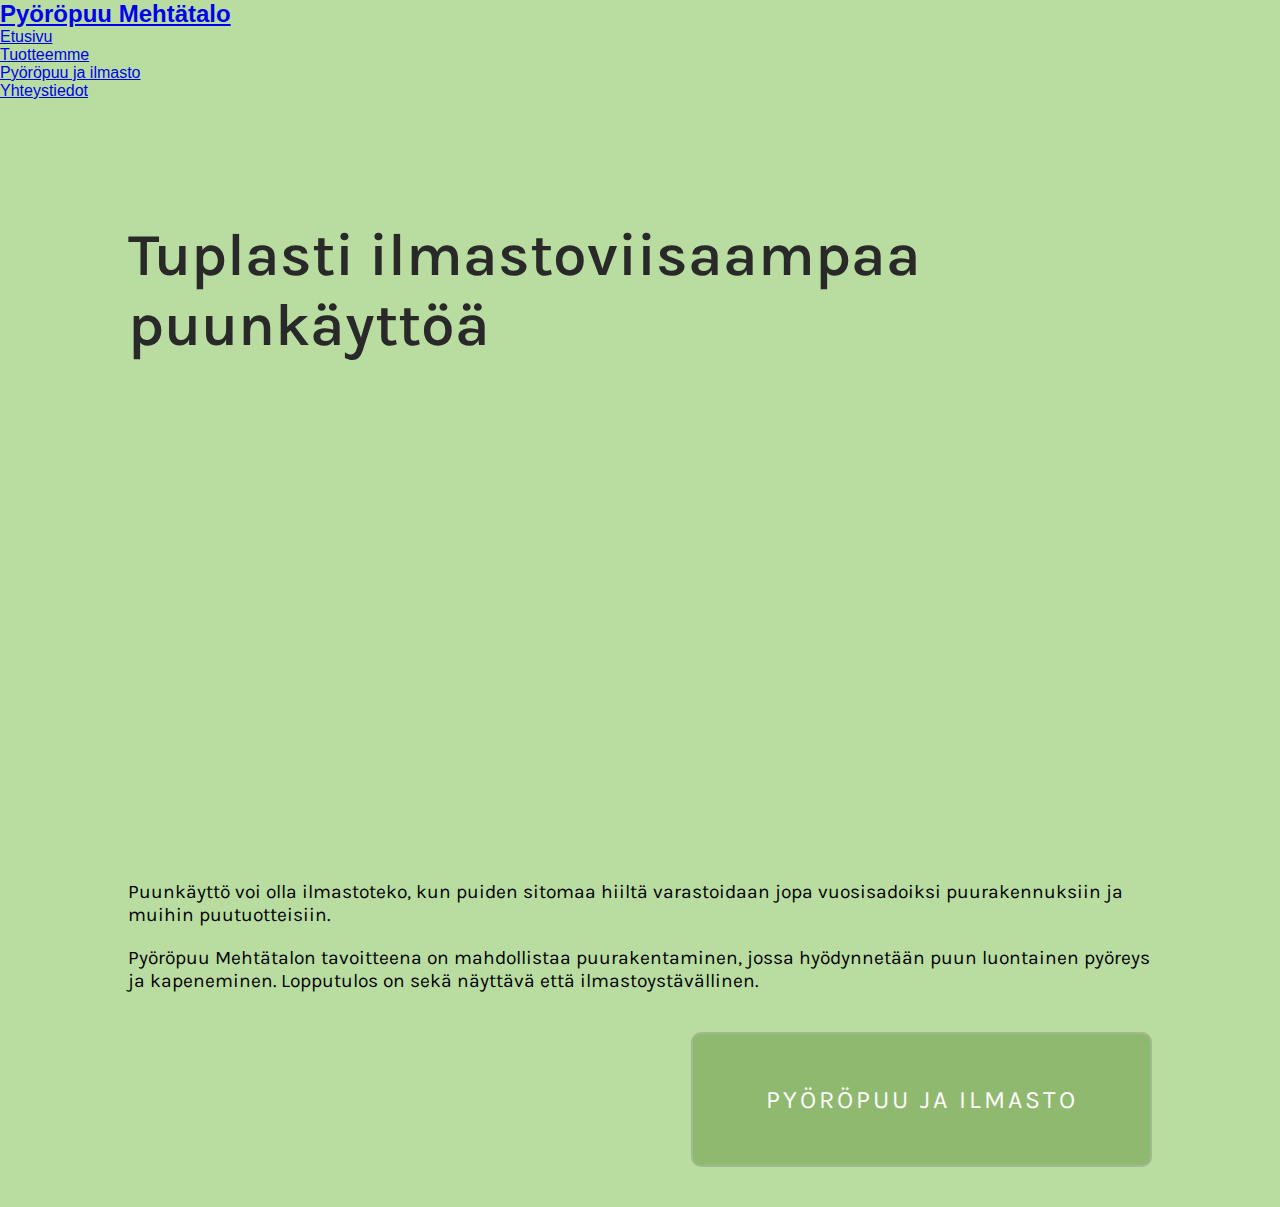
==== commit b7705444: "Update index.html" ====
--- a/index/index.html
+++ b/index/index.html
@@ -13,7 +13,7 @@
     <link href="https://fonts.googleapis.com/css2?family=Alfa+Slab+One&family=Karla:ital,wght@0,200..800;1,200..800&family=Noticia+Text:ital,wght@0,400;0,700;1,400;1,700&family=Roboto:ital,wght@0,100;0,300;0,400;0,500;0,700;0,900;1,100;1,300;1,400;1,500;1,700;1,900&display=swap" rel="stylesheet">
     
     <link rel="stylesheet" href="https://cdnjs.cloudflare.com/ajax/libs/font-awesome/6.5.1/css/all.min.css" integrity="sha512-DTOQO9RWCH3ppGqcWaEA1BIZOC6xxalwEsw9c2QQeAIftl+Vegovlnee1c9QX4TctnWMn13TZye+giMm8e2LwA==" crossorigin="anonymous" referrerpolicy="no-referrer" />
-    <link rel="stylesheet" href="/global/navBar.css">
+    <link rel="stylesheet" href="/PyoropuuNettisivu/global/navBar.css">
 </head>
 <body>
 
@@ -118,15 +118,15 @@
         <div class="secondCont">
             <h1>Tuplasti ilmastoviisaampaa puunkäyttöä </h1>
             <div class="img">
-                <img src="/pictures/AutotalliValmis.jpg" alt="">
+                <img src="/PyoropuuNettisivu/pictures/AutotalliValmis.jpg" alt="">
             </div>
             <div class="sectionCont">
                 <div class="box">
                     <p>Puunkäyttö voi olla ilmastoteko, kun puiden sitomaa hiiltä varastoidaan jopa vuosisadoiksi puurakennuksiin ja muihin puutuotteisiin.</p>  
                     <p>Pyöröpuu Mehtätalon tavoitteena on mahdollistaa puurakentaminen, jossa hyödynnetään puun luontainen pyöreys ja kapeneminen. Lopputulos on sekä näyttävä että ilmastoystävällinen. </p>
                 </div>
-                <a href="/Tuotteet/tuotteet.html" class="secondLink1"><button class="btn1 hidden">Tuotteet</button></a>
-                <a href="/pyöröpuu ja ilmasto/pi.html"><button class="btn2">Pyöröpuu ja ilmasto</button></a>
+                <a href="/PyoropuuNettisivu/Tuotteet/tuotteet.html" class="secondLink1"><button class="btn1 hidden">Tuotteet</button></a>
+                <a href="/PyoropuuNettisivu/pyöröpuu ja ilmasto/pi.html"><button class="btn2">Pyöröpuu ja ilmasto</button></a>
             </div>
         </div>
     </div>
@@ -360,4 +360,4 @@
 
     <script src="index.js"></script>
 </body>
-</html>+</html>
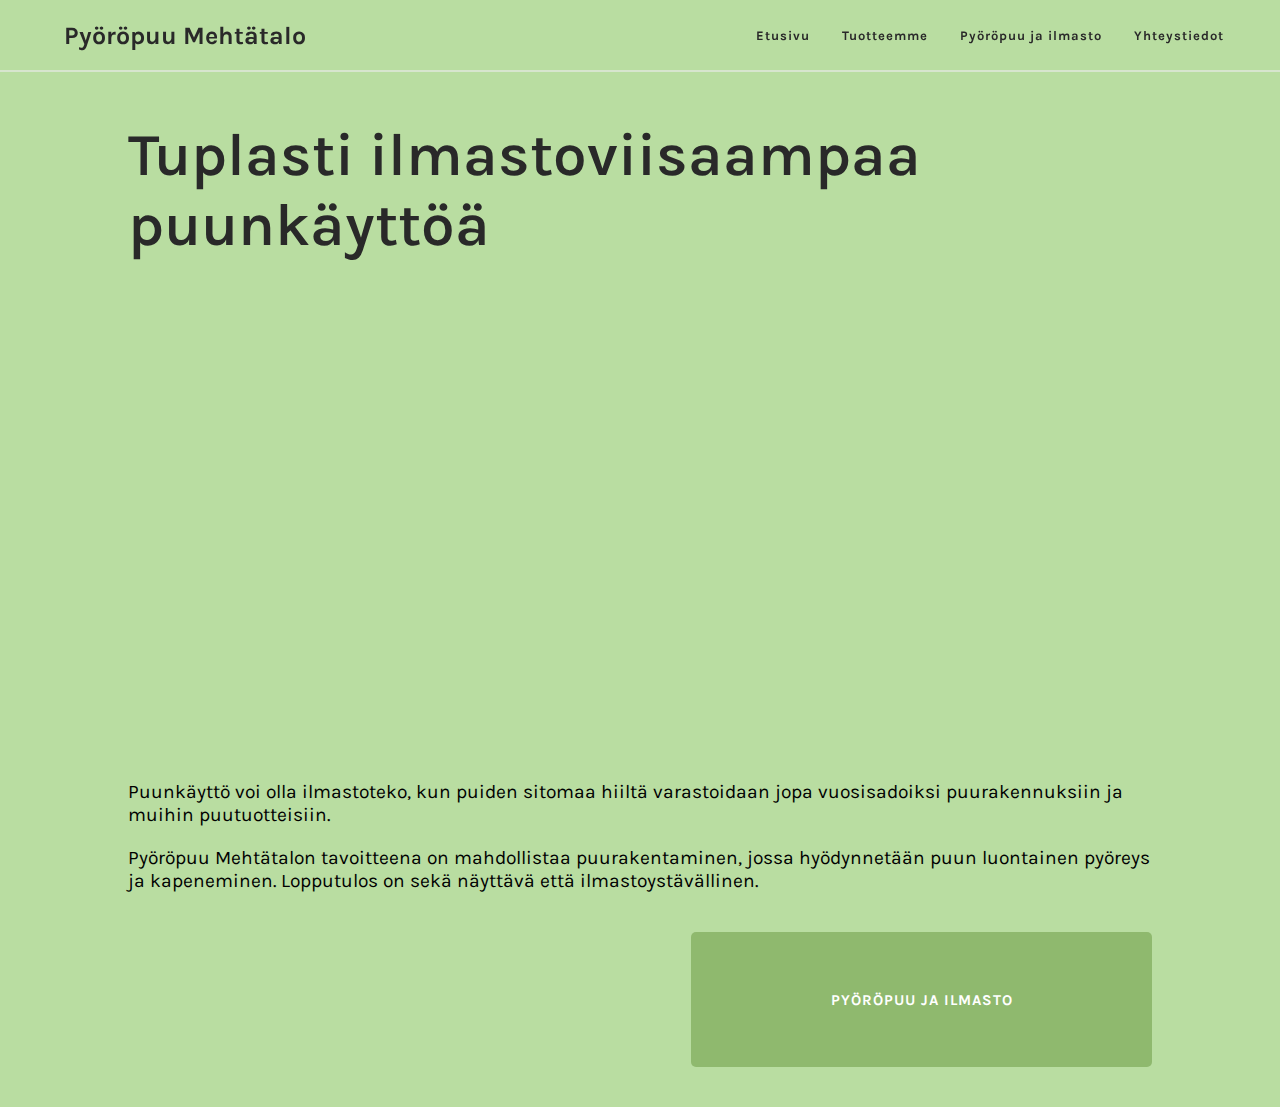
==== commit c667ad4a: "Add files via upload" ====
--- a/index/index.html
+++ b/index/index.html
@@ -13,7 +13,7 @@
     <link href="https://fonts.googleapis.com/css2?family=Alfa+Slab+One&family=Karla:ital,wght@0,200..800;1,200..800&family=Noticia+Text:ital,wght@0,400;0,700;1,400;1,700&family=Roboto:ital,wght@0,100;0,300;0,400;0,500;0,700;0,900;1,100;1,300;1,400;1,500;1,700;1,900&display=swap" rel="stylesheet">
     
     <link rel="stylesheet" href="https://cdnjs.cloudflare.com/ajax/libs/font-awesome/6.5.1/css/all.min.css" integrity="sha512-DTOQO9RWCH3ppGqcWaEA1BIZOC6xxalwEsw9c2QQeAIftl+Vegovlnee1c9QX4TctnWMn13TZye+giMm8e2LwA==" crossorigin="anonymous" referrerpolicy="no-referrer" />
-    <link rel="stylesheet" href="/PyoropuuNettisivu/global/navBar.css">
+    <link rel="stylesheet" href="/global/navBar.css">
 </head>
 <body>
 
@@ -118,15 +118,15 @@
         <div class="secondCont">
             <h1>Tuplasti ilmastoviisaampaa puunkäyttöä </h1>
             <div class="img">
-                <img src="/PyoropuuNettisivu/pictures/AutotalliValmis.jpg" alt="">
+                <img src="/pictures/AutotalliValmis.jpg" alt="">
             </div>
             <div class="sectionCont">
                 <div class="box">
                     <p>Puunkäyttö voi olla ilmastoteko, kun puiden sitomaa hiiltä varastoidaan jopa vuosisadoiksi puurakennuksiin ja muihin puutuotteisiin.</p>  
                     <p>Pyöröpuu Mehtätalon tavoitteena on mahdollistaa puurakentaminen, jossa hyödynnetään puun luontainen pyöreys ja kapeneminen. Lopputulos on sekä näyttävä että ilmastoystävällinen. </p>
                 </div>
-                <a href="/PyoropuuNettisivu/Tuotteet/tuotteet.html" class="secondLink1"><button class="btn1 hidden">Tuotteet</button></a>
-                <a href="/PyoropuuNettisivu/pyöröpuu ja ilmasto/pi.html"><button class="btn2">Pyöröpuu ja ilmasto</button></a>
+                <a href="/Tuotteet/tuotteet.html" class="secondLink1"><button class="btn1 hidden">Tuotteet</button></a>
+                <a href="/pyöröpuu ja ilmasto/pi.html"><button class="btn2">Pyöröpuu ja ilmasto</button></a>
             </div>
         </div>
     </div>
@@ -360,4 +360,4 @@
 
     <script src="index.js"></script>
 </body>
-</html>
+</html>--- a/index/index.css
+++ b/index/index.css
@@ -425,12 +425,8 @@
 .sectionCont .btn1, .sectionCont .btn2{
     width: 100%;
     height: 15vh;
-    border-radius: 10px;
     font-family: "Karla", serif;
 
-    font-size: 25px;
-
-    letter-spacing: 3px;
 
     text-transform: uppercase;
 
@@ -439,6 +435,22 @@
     max-width: inherit;
 
     margin: 0;
+
+    background-color: #8fb96e;
+    color: #ffffff;
+    border: transparent;
+    border-radius: 5px;
+    font-size: 15px;
+    font-weight: bold;
+    letter-spacing: 1px;
+    display: inline-block;  
+    text-decoration: none;
+
+    transition: transform 0.2s ease;
+}
+
+.sectionCont .btn1:hover, .sectionCont .btn2:hover{
+    transform: translateY(-5px);
 }
 
 .sectionCont .btn2, .sectionCont .btn1{
--- a/index/index.css
+++ b/index/index.css
@@ -425,12 +425,8 @@
 .sectionCont .btn1, .sectionCont .btn2{
     width: 100%;
     height: 15vh;
-    border-radius: 10px;
     font-family: "Karla", serif;
 
-    font-size: 25px;
-
-    letter-spacing: 3px;
 
     text-transform: uppercase;
 
@@ -439,6 +435,22 @@
     max-width: inherit;
 
     margin: 0;
+
+    background-color: #8fb96e;
+    color: #ffffff;
+    border: transparent;
+    border-radius: 5px;
+    font-size: 15px;
+    font-weight: bold;
+    letter-spacing: 1px;
+    display: inline-block;  
+    text-decoration: none;
+
+    transition: transform 0.2s ease;
+}
+
+.sectionCont .btn1:hover, .sectionCont .btn2:hover{
+    transform: translateY(-5px);
 }
 
 .sectionCont .btn2, .sectionCont .btn1{
--- a/global/navBar.css
+++ b/global/navBar.css
@@ -0,0 +1,288 @@
+/*#region NAVBAR*/
+
+/*      NAVBAR     */
+.navbar{
+    /* background: #eeeeee; */
+    background: #b9dda1;
+    height: fit-content;
+    display: flex;
+    justify-content: center;
+    align-items: center;
+    font-size: 1.2rem;
+    top: 0;
+    z-index: 20;
+    width: 100%;
+    user-select: none;
+
+    position: fixed;
+
+    /* overflow-y: visible; */
+    border-bottom: #d7e5ce 2px solid;
+}
+.navbar-container{
+    display: flex;
+    justify-content: space-between;
+    height: 70px;
+
+    max-height: 70px;
+    z-index: 10;
+    width: 100%;
+    max-width: 1800px;
+
+    /* animation: a linear 5s forwards;
+    animation-timeline: scroll(); */
+}
+.navbar__logo {
+    align-items: center;
+    cursor: pointer;
+    display: flex;
+    width: fit-content;
+    height: inherit;
+    position: relative;
+    z-index: 10;
+    margin-left: 5%;
+}
+#navbarLogo{
+    /* color: #80986c; */
+    color: #292929;
+    cursor: pointer;
+    text-decoration: none;
+    font-size: 25px;
+    display: flex;
+    align-items: center;
+    text-align: center;
+    position: absolute;
+    z-index: 10;
+    user-select: none;
+
+    white-space: nowrap;
+
+    height: inherit;
+    padding: 10px 0;
+
+    font-family: "Karla", serif;
+}
+
+.fa-gem{
+    margin-right: 0.5rem;
+}
+.navbar__menu{
+   display: flex;
+   align-items: center;
+   list-style: none;
+   margin-right: 40px;
+}
+.navbar__item{
+    display: flex;
+    height: 80px;
+    text-align: center;
+    white-space: nowrap;
+}
+.navbarText{
+    align-self: center;
+    height: inherit;
+}
+.navbar__links{
+    color: #292929;
+    text-decoration: none;
+    display: flex;
+    padding: 0 1rem;
+    justify-content: center;
+    align-items: center;
+    height: 100%;
+    font-size: 13px;
+    font-weight: bold;
+    letter-spacing: 1px;
+
+    font-family: "Karla", serif;
+}
+.navbar__btn{
+    display: flex;
+    justify-content: center;
+    align-items: center;
+    padding: 0 2rem;
+    width: 30%;
+}
+
+
+.navbar__links:hover {
+    color: #80986c;
+    transition: all 0.2s ease;
+}
+.navbar__toggle{
+    position: relative;
+    z-index: 999;
+    user-select: none;
+}
+
+a:link { text-decoration: none; }
+a:visited { text-decoration: none; }
+a:hover { text-decoration: none; }
+a:active { text-decoration: none; }
+
+/* 960 PX */
+@media screen and (max-width: 960px){
+
+    .navbar{
+        justify-content:left;
+        min-width: 100%;
+        position: fixed;
+        z-index: 999;
+        top: 0;
+    }
+    .navbar-container{
+        display: flex;
+        justify-content: space-between;
+        align-items: center;
+        height: 80px;
+        z-index: 999;
+        width: 100%;
+        max-width: 1700px; 
+        padding: 0;
+    }
+
+    .navbar__menu{
+        display: block;
+        margin: 0;
+        width: 250px;
+        position: fixed;
+        right: -250px;
+        top: 0;
+        opacity: 0;
+        transition: all 0.3s ease;
+        height: 100%;
+        z-index: -1;
+        background: #272727;
+
+        padding-top: 200px;
+    }
+
+    .navbar__menu.active{
+        background: #c4d9b6         ;
+        right: 0%;
+        top: 0;
+        opacity: 1;
+        z-index: 998;
+        height: 100%;
+
+
+        font-size: 1.6rem;  
+
+        /* overflow-y: visible; */
+    }
+
+    .navbar__logo{margin-left: 3rem; display: flex; position: static;}
+
+    #navbarLogo{
+        text-align: center;
+        position: static;
+        display: flex;
+        z-index: -1;
+        text-decoration: none;
+    }
+
+    .navbar__toggle .bar{
+        width: 25px;
+        height: 3px;
+        margin: 5px auto;
+        transition: all 0.3s ease-in-out;
+        background: #80986c;
+        position: relative;
+        z-index: 999;
+    }
+
+    .navbar__item{
+        display: block;
+        width: 100%;
+        z-index: 999;
+        height: 60px;
+        border-bottom: #949494 solid 1px;
+    }
+
+    .navbar__links{
+        text-align: left;
+        width: 100%;
+
+        font-size: 12px;
+
+        height: 10px;
+
+        color: #545454;
+
+        padding-top: 20px;
+        padding-bottom: 20px;
+
+        display: table;
+        justify-content: center;
+        align-items: center;
+
+    }
+    .navbarText{
+        height: 59px;
+        display: flex;
+        align-items: center;
+    }
+
+    .navbar__item :hover{
+        background-color: #d7e5ce;
+    }
+
+    #mobile-menu {
+        position: absolute;
+        top: 55%;
+        right: 5%;
+        transform: translate(0, -50%);
+        z-index: 999;
+    }
+
+    .navbar__btn{
+        padding: 0 0;
+        transform: translateY(-10px);
+        position: relative;
+        left: 50%;
+        transform: translateX(-50%);
+    }
+
+    .button{
+        display: flex;
+        justify-content: center;
+        align-items: center;
+        width: 100%;
+        height: 80px;
+        margin: 0;
+    }
+
+    .navbar__toggle .bar  {
+        display: block;
+        cursor: pointer;
+        text-align: center;
+    }
+
+    #mobile-menu.is-active .bar:nth-child(2){
+        opacity: 0;
+    }
+
+    #mobile-menu.is-active .bar:nth-child(1){
+        transform: translateY(8px) rotate(-45deg);
+    }
+
+    #mobile-menu.is-active .bar:nth-child(3){
+        transform: translateY(-8px) rotate(45deg);
+    }
+
+    .firstCont{
+        margin-top: 0px !important;
+    }
+}
+
+@media (max-width: 420px){
+    .navbar__logo{
+        margin-left: 10px;
+    }
+
+    #navbarLogo{
+        font-size: 25px;
+    }
+}
+
+/*#endregion*/
